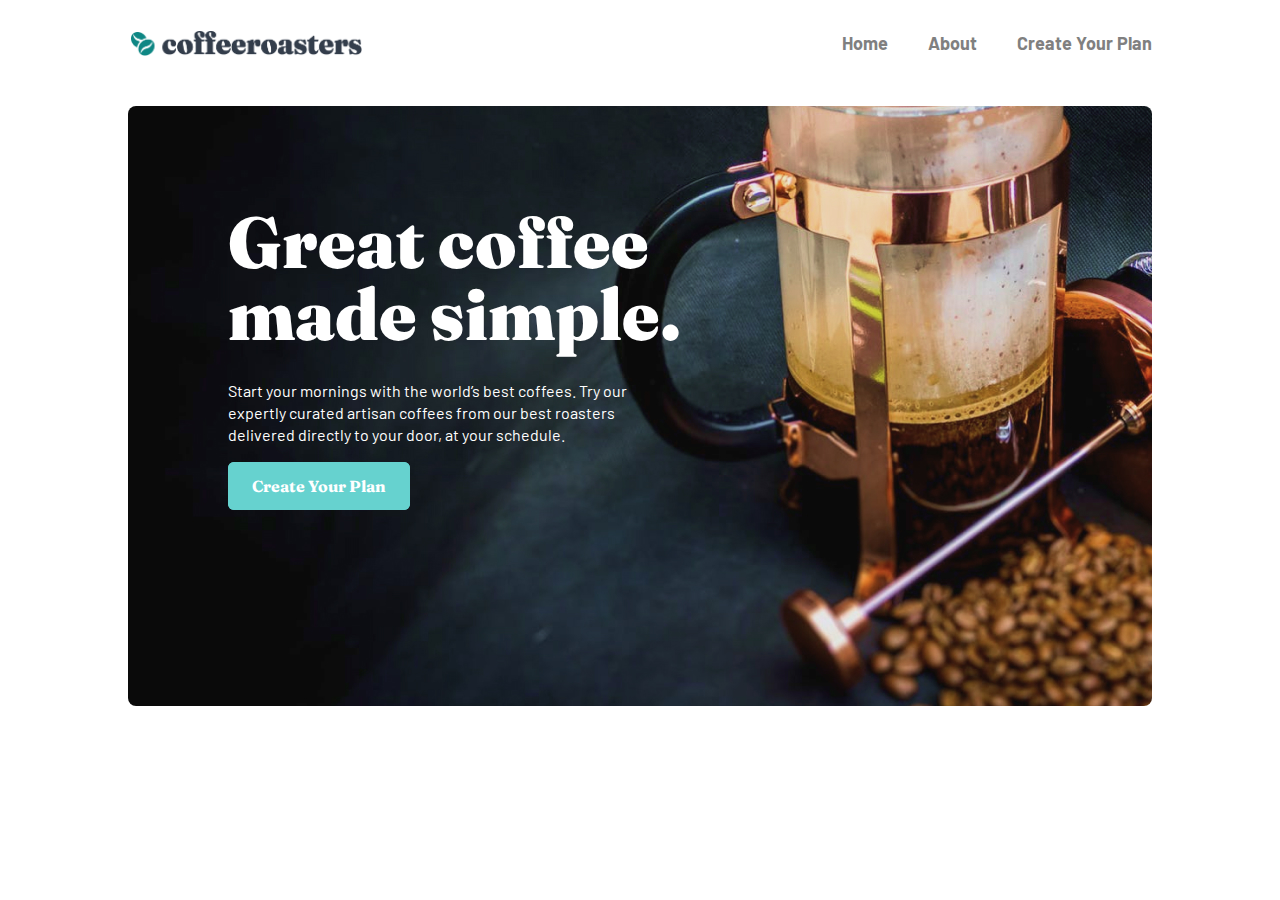
==== index.html @ 605dbc88 "first commit" ====
<!DOCTYPE html>
<html lang="en">
<head>
    <meta charset="UTF-8">
    <meta name="viewport" content="width=device-width, initial-scale=1.0">
    <title>Coffe-Roaster / Home</title>
    <link rel="stylesheet" href="https://cdnjs.cloudflare.com/ajax/libs/font-awesome/6.7.1/css/all.min.css" integrity="sha512-5Hs3dF2AEPkpNAR7UiOHba+lRSJNeM2ECkwxUIxC1Q/FLycGTbNapWXB4tP889k5T5Ju8fs4b1P5z/iB4nMfSQ==" crossorigin="anonymous" referrerpolicy="no-referrer" />
    <link rel="stylesheet" href="./style.css">
</head>
<body>

    <header>
        <div class="container">
            <nav class="nav">
                <img src="./images/logo.png" class="nav__logo">
                <ul class="nav__list">
                    <li class="nav__list__item">
                        <a href="#" class="nav__link">Home</a>
                    </li>
                    <li class="nav__list__item">
                        <a href="./pages/about.html" class="nav__link">About</a>
                    </li>
                    <li class="nav__list__item">
                        <a href="./pages/createYourPlan.html" class="nav__link">Create Your Plan</a>
                    </li>
                </ul>

                <button class="nav__open">
                    <i class="fa-solid fa-bars-staggered"></i>
                </button>

            </nav>

            <div class="home-hero">
                <div class="home-hero__content">
                    <h1 class="home-hero__content__title">
                        Great coffee
                        made simple.
                    </h1>
                    <p class="home-hero__content__text">
                        Start your mornings with the world’s best coffees. Try our expertly curated artisan coffees from our best roasters delivered directly to your door, at your schedule.
                    </p>

                    <a href="" class="home-hero__content__btn">
                        Create Your Plan
                    </a>
                </div>
            </div>

        </div>
    </header>
    
</body>
</html>
---- style.css ----
@import url("https://fonts.googleapis.com/css2?family=Barlow:ital,wght@0,100;0,200;0,300;0,400;0,500;0,600;0,700;0,800;0,900;1,100;1,200;1,300;1,400;1,500;1,600;1,700;1,800;1,900&family=Fraunces:ital,opsz,wght@0,9..144,100..900;1,9..144,100..900&display=swap");
.nav {
  display: flex;
  justify-content: space-between;
  align-items: center;
  margin-top: 30px;
}
.nav__logo {
  width: 236px;
  height: 26px;
  -o-object-fit: contain;
     object-fit: contain;
  -o-object-position: center;
     object-position: center;
}
.nav__list {
  display: flex;
  gap: 40px;
}
.nav__link {
  font-size: 18px;
  font-weight: 700;
  color: grey;
  transition: all 0.4s ease-in-out;
}
.nav__link:hover {
  color: black;
}
.nav__open {
  border: transparent;
  background: transparent;
  font-size: 24px;
  display: none;
}

@media only screen and (max-width: 620px) {
  html {
    overflow-x: hidden;
  }
  .nav__list {
    display: none;
  }
  .nav__open {
    display: inline-block;
  }
}
.home-hero {
  width: 100%;
  height: 600px;
  background-image: url("../images/home-bg.jpg");
  background-repeat: no-repeat;
  background-size: cover;
  background-position: center;
  border-radius: 8px;
  color: white;
  padding: 100px;
  margin-top: 50px;
}
.home-hero__content {
  width: 493px;
}
.home-hero__content__title {
  font-size: 72px;
  line-height: 72px;
  font-weight: 900;
  font-family: "Fraunces", serif;
}
.home-hero__content__text {
  font-size: 16px;
  line-height: 22px;
  font-weight: 400;
  margin: 30px 0;
  width: 440px;
}
.home-hero__content__btn {
  width: 217px;
  height: 56px;
  color: white;
  background: #66D2CF;
  border: 2px solid #66D2CF;
  border-radius: 6px;
  padding: 12px 22px;
  font-family: "Fraunces", serif;
  font-weight: 700;
}

@media only screen and (max-width: 620px) {
  html {
    overflow-x: hidden;
  }
  .home-hero {
    width: 100%;
    height: 600px;
    background-image: url("../images/home-bg.jpg");
    background-repeat: no-repeat;
    background-size: cover;
    background-position: center;
    border-radius: 8px;
    color: white;
    padding: 50px;
    margin-top: 50px;
  }
}
.about-hero {
  width: 100%;
  height: 400px;
  background-image: url("../images/about-bg.jpg");
  background-repeat: no-repeat;
  background-size: cover;
  background-position: center;
  border-radius: 8px;
  color: white;
  padding: 100px;
  margin-top: 50px;
}
.about-hero__content {
  width: 493px;
}
.about-hero__content__title {
  font-size: 72px;
  line-height: 72px;
  font-weight: 900;
  font-family: "Fraunces", serif;
}
.about-hero__content__text {
  font-size: 16px;
  line-height: 22px;
  font-weight: 400;
  margin: 30px 0;
  width: 440px;
}

.create-hero {
  width: 100%;
  height: 400px;
  background-image: url("../images/plan-bg.png");
  background-repeat: no-repeat;
  background-size: cover;
  background-position: center;
  border-radius: 8px;
  color: white;
  padding: 100px;
  margin-top: 50px;
}
.create-hero__content {
  width: 493px;
}
.create-hero__content__title {
  font-size: 72px;
  line-height: 72px;
  font-weight: 900;
  font-family: "Fraunces", serif;
}
.create-hero__content__text {
  font-size: 16px;
  line-height: 22px;
  font-weight: 400;
  margin: 30px 0;
  width: 440px;
}

@media only screen and (max-width: 620px) {
  html {
    overflow-x: hidden;
  }
  .home-hero {
    width: 100%;
    height: 600px;
    background-image: url("../images/home-bg.jpg");
    background-repeat: no-repeat;
    background-size: cover;
    background-position: center;
    border-radius: 8px;
    color: white;
    padding: 50px;
    margin-top: 50px;
  }
  .about-hero {
    width: 100%;
    height: 400px;
    background-image: url("../images/about-bg.jpg");
    background-repeat: no-repeat;
    background-size: cover;
    background-position: center;
    border-radius: 8px;
    color: white;
    padding: 50px;
    margin-top: 50px;
  }
  .create-hero {
    width: 100%;
    height: 400px;
    background-image: url("../images/plan-bg.png");
    background-repeat: no-repeat;
    background-size: cover;
    background-position: center;
    border-radius: 8px;
    color: white;
    padding: 50px;
    margin-top: 50px;
  }
}
@media only screen and (max-width: 576px) {
  html {
    overflow-x: hidden;
  }
  .home-hero {
    width: 100%;
    height: 600px;
    background-image: url("../images/home-bg.jpg");
    background-repeat: no-repeat;
    background-size: cover;
    background-position: center;
    border-radius: 8px;
    color: white;
    padding: 30px;
    margin-top: 50px;
  }
  .home-hero__content {
    width: 100%;
    margin: 0 auto;
    display: flex;
    flex-direction: column;
    align-items: center;
    padding-top: 100px;
  }
  .home-hero__content__title {
    font-size: 40px;
    text-align: center;
    line-height: 40px;
  }
  .home-hero__content__text {
    width: 100%;
    font-size: 15px;
    text-align: center;
    line-height: 25px;
  }
  .about-hero {
    width: 100%;
    height: 400px;
    background-image: url("../images/about-bg.jpg");
    background-repeat: no-repeat;
    background-size: cover;
    background-position: center;
    border-radius: 8px;
    color: white;
    padding: 30px;
    margin-top: 50px;
  }
  .about-hero__content {
    width: 100%;
    margin: 0 auto;
    display: flex;
    flex-direction: column;
    align-items: center;
    padding-top: 30px;
  }
  .about-hero__content__title {
    font-size: 40px;
    text-align: center;
    line-height: 40px;
  }
  .about-hero__content__text {
    width: 100%;
    font-size: 15px;
    text-align: center;
    line-height: 25px;
  }
  .create-hero {
    width: 100%;
    height: 400px;
    background-image: url("../images/plan-bg.png");
    background-repeat: no-repeat;
    background-size: cover;
    background-position: center;
    border-radius: 8px;
    color: white;
    padding: 30px;
    margin-top: 50px;
  }
  .create-hero__content {
    width: 100%;
    margin: 0 auto;
    display: flex;
    flex-direction: column;
    align-items: center;
    padding-top: 30px;
  }
  .create-hero__content__title {
    font-size: 40px;
    text-align: center;
    line-height: 40px;
  }
  .create-hero__content__text {
    width: 100%;
    font-size: 15px;
    text-align: center;
    line-height: 25px;
  }
}
* {
  margin: 0;
  padding: 0;
  box-sizing: border-box;
  list-style-type: none;
  text-decoration: none;
  font-family: "Barlow", serif;
}

.container {
  width: 80%;
  margin: 0 auto;
}

@media only screen and (max-width: 768px) {
  .container {
    width: 90%;
  }
}
@media only screen and (max-width: 576px) {
  .container {
    width: 90%;
  }
}/*# sourceMappingURL=style.css.map */
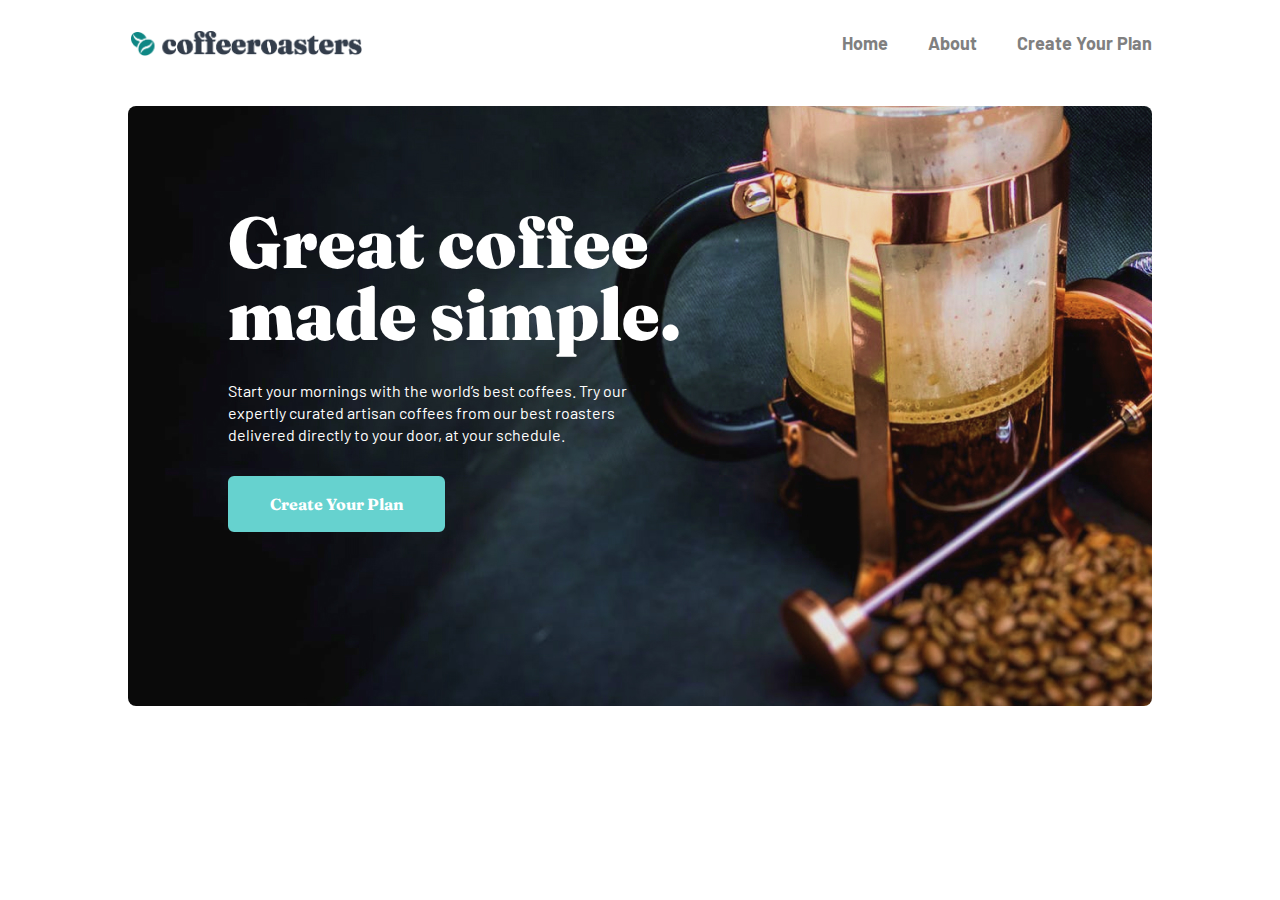
==== commit e8f19f12: "some bugs fixed" ====
--- a/index.html
+++ b/index.html
@@ -41,7 +41,7 @@
                         Start your mornings with the world’s best coffees. Try our expertly curated artisan coffees from our best roasters delivered directly to your door, at your schedule.
                     </p>
 
-                    <a href="" class="home-hero__content__btn">
+                    <a href="./pages/createYourPlan.html" class="home-hero__content__btn">
                         Create Your Plan
                     </a>
                 </div>
--- a/style.css
+++ b/style.css
@@ -73,6 +73,9 @@
   width: 440px;
 }
 .home-hero__content__btn {
+  display: flex;
+  justify-content: center;
+  align-items: center;
   width: 217px;
   height: 56px;
   color: white;
